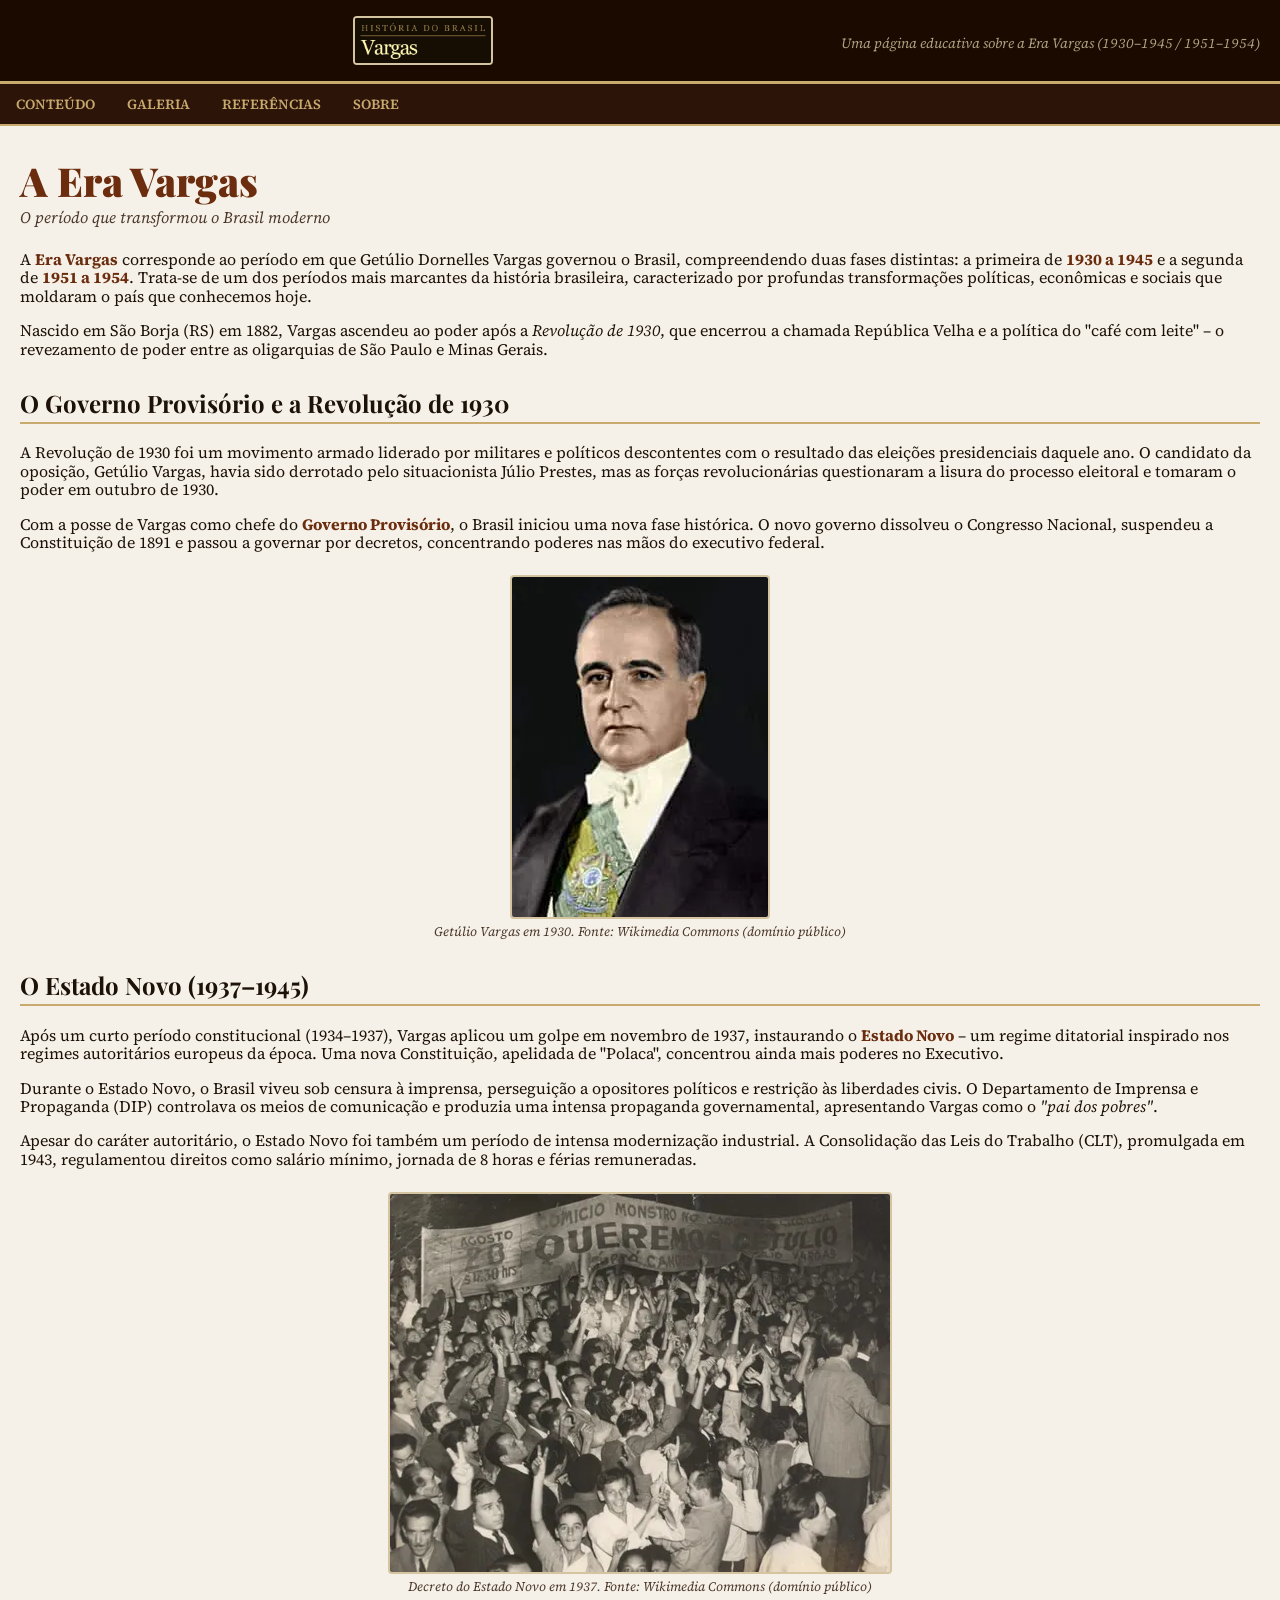
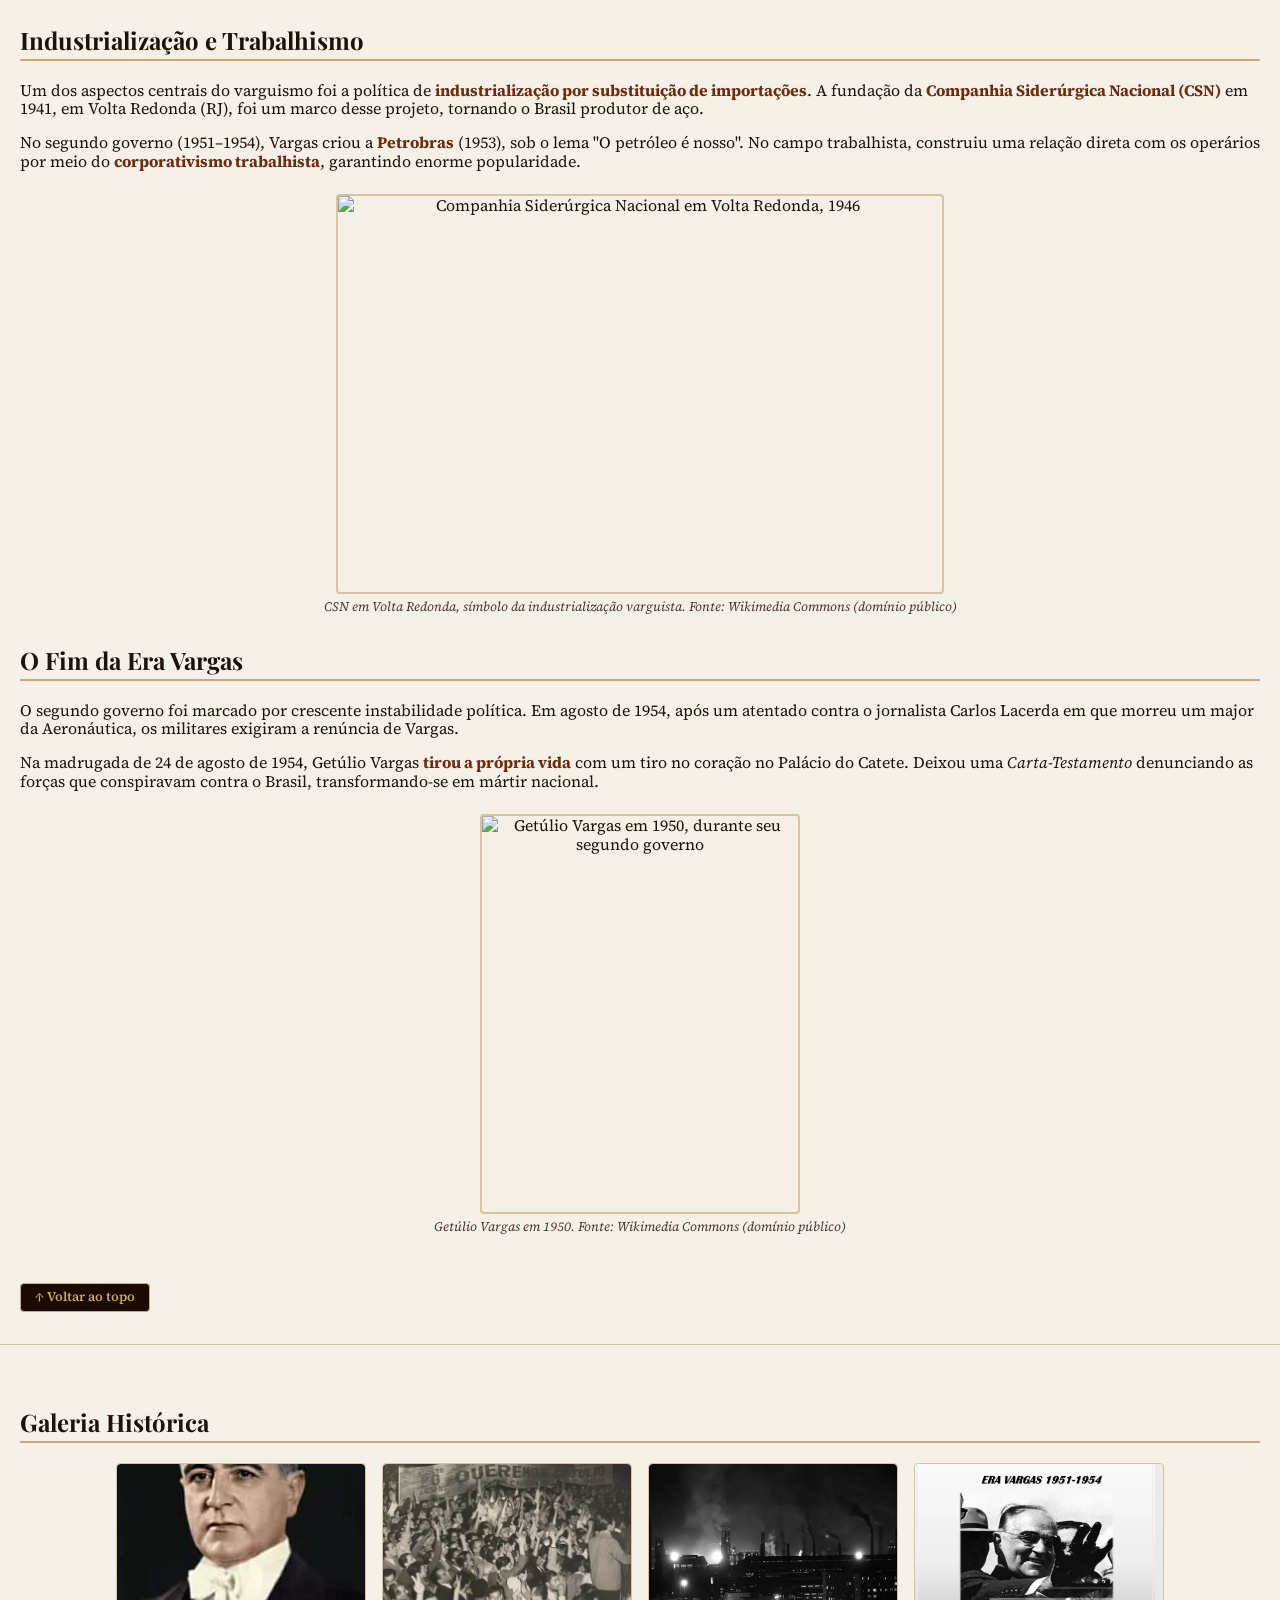
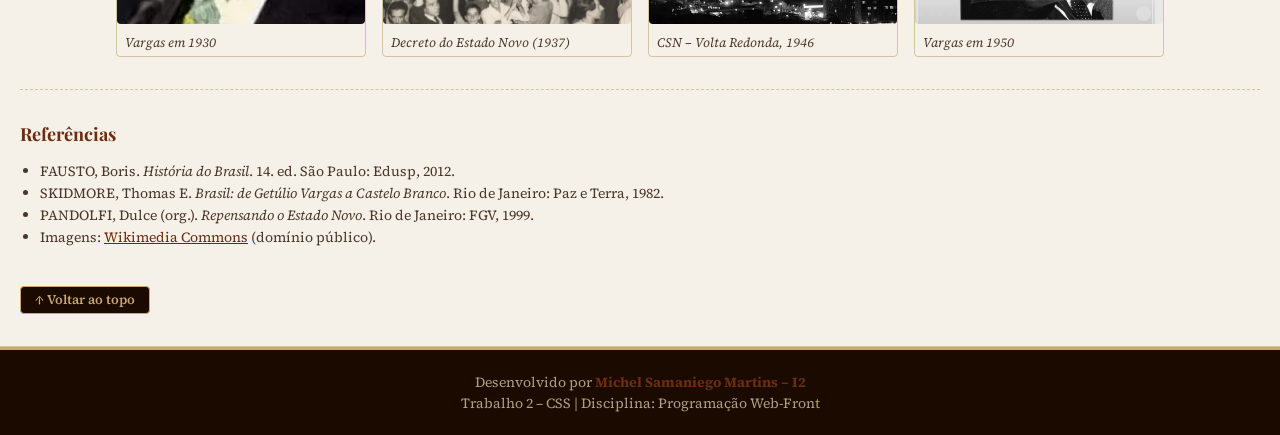
==== trabalho2/index.html @ b0e38e70 "Add files via upload" ====
<!DOCTYPE html>
<html lang="pt-br">
<head>
    <meta charset="UTF-8">
    <meta name="viewport" content="width=device-width, initial-scale=1.0">
    <title>Era Vargas</title>
    <link rel="stylesheet" href="https://cdnjs.cloudflare.com/ajax/libs/modern-normalize/2.0.0/modern-normalize.min.css">
    <link rel="preconnect" href="https://fonts.googleapis.com">
    <link rel="preconnect" href="https://fonts.gstatic.com" crossorigin>
    <link href="https://fonts.googleapis.com/css2?family=Playfair+Display:wght@700;900&family=Source+Serif+4:wght@400;600&display=swap" rel="stylesheet">
    <link rel="stylesheet" href="css/style.css">
</head>
<body>

    <header id="topo">
        <figure class="logo">
            <img class="logo-imagem" src="img/HISTÓRIA DO BRASIL.jpg" alt="Logo História do Brasil">
            <figcaption class="logo-texto">Uma página educativa sobre a Era Vargas (1930–1945 / 1951–1954)</figcaption>
        </figure>
    </header>

    <nav>
        <ul>
            <li><a href="#secao-conteudo">Conteúdo</a></li>
            <li><a href="#secao-galeria">Galeria</a></li>
            <li><a href="#referencias">Referências</a></li>
            <li><a href="#">Sobre</a></li>
        </ul>
    </nav>

    <main>

        <section id="secao-conteudo">

            <h1>A Era Vargas</h1>
            <p class="subtitulo">O período que transformou o Brasil moderno</p>

            <p>A <strong>Era Vargas</strong> corresponde ao período em que Getúlio Dornelles Vargas governou o Brasil, compreendendo duas fases distintas: a primeira de <strong>1930 a 1945</strong> e a segunda de <strong>1951 a 1954</strong>. Trata-se de um dos períodos mais marcantes da história brasileira, caracterizado por profundas transformações políticas, econômicas e sociais que moldaram o país que conhecemos hoje.</p>
            <p>Nascido em São Borja (RS) em 1882, Vargas ascendeu ao poder após a <em>Revolução de 1930</em>, que encerrou a chamada República Velha e a política do "café com leite" – o revezamento de poder entre as oligarquias de São Paulo e Minas Gerais.</p>

            <h2>O Governo Provisório e a Revolução de 1930</h2>

            <p>A Revolução de 1930 foi um movimento armado liderado por militares e políticos descontentes com o resultado das eleições presidenciais daquele ano. O candidato da oposição, Getúlio Vargas, havia sido derrotado pelo situacionista Júlio Prestes, mas as forças revolucionárias questionaram a lisura do processo eleitoral e tomaram o poder em outubro de 1930.</p>
            <p>Com a posse de Vargas como chefe do <strong>Governo Provisório</strong>, o Brasil iniciou uma nova fase histórica. O novo governo dissolveu o Congresso Nacional, suspendeu a Constituição de 1891 e passou a governar por decretos, concentrando poderes nas mãos do executivo federal.</p>

            <figure>
                <img src="img/vargas1930.webp" alt="Getúlio Vargas em 1930, no início de seu governo" width="640" height="480">
                <figcaption>Getúlio Vargas em 1930. <em>Fonte: Wikimedia Commons (domínio público)</em></figcaption>
            </figure>

            <h2>O Estado Novo (1937–1945)</h2>

            <p>Após um curto período constitucional (1934–1937), Vargas aplicou um golpe em novembro de 1937, instaurando o <strong>Estado Novo</strong> – um regime ditatorial inspirado nos regimes autoritários europeus da época. Uma nova Constituição, apelidada de "Polaca", concentrou ainda mais poderes no Executivo.</p>
            <p>Durante o Estado Novo, o Brasil viveu sob censura à imprensa, perseguição a opositores políticos e restrição às liberdades civis. O Departamento de Imprensa e Propaganda (DIP) controlava os meios de comunicação e produzia uma intensa propaganda governamental, apresentando Vargas como o <em>"pai dos pobres"</em>.</p>
            <p>Apesar do caráter autoritário, o Estado Novo foi também um período de intensa modernização industrial. A Consolidação das Leis do Trabalho (CLT), promulgada em 1943, regulamentou direitos como salário mínimo, jornada de 8 horas e férias remuneradas.</p>

            <figure>
                <img src="img/estadonovo.webp" width="640" height="440">
                <figcaption>Decreto do Estado Novo em 1937. <em>Fonte: Wikimedia Commons (domínio público)</em></figcaption>
            </figure>

            <h2>Industrialização e Trabalhismo</h2>

            <p>Um dos aspectos centrais do varguismo foi a política de <strong>industrialização por substituição de importações</strong>. A fundação da <strong>Companhia Siderúrgica Nacional (CSN)</strong> em 1941, em Volta Redonda (RJ), foi um marco desse projeto, tornando o Brasil produtor de aço.</p>
            <p>No segundo governo (1951–1954), Vargas criou a <strong>Petrobras</strong> (1953), sob o lema "O petróleo é nosso". No campo trabalhista, construiu uma relação direta com os operários por meio do <strong>corporativismo trabalhista</strong>, garantindo enorme popularidade.</p>

            <figure>
                <img src="https://upload.wikimedia.org/wikipedia/commons/thumb/0/09/CSN_Volta_Redonda_1946.jpg/640px-CSN_Volta_Redonda_1946.jpg" alt="Companhia Siderúrgica Nacional em Volta Redonda, 1946" width="640" height="420">
                <figcaption>CSN em Volta Redonda, símbolo da industrialização varguista. <em>Fonte: Wikimedia Commons (domínio público)</em></figcaption>
            </figure>

            <h2>O Fim da Era Vargas</h2>

            <p>O segundo governo foi marcado por crescente instabilidade política. Em agosto de 1954, após um atentado contra o jornalista Carlos Lacerda em que morreu um major da Aeronáutica, os militares exigiram a renúncia de Vargas.</p>
            <p>Na madrugada de 24 de agosto de 1954, Getúlio Vargas <strong>tirou a própria vida</strong> com um tiro no coração no Palácio do Catete. Deixou uma <em>Carta-Testamento</em> denunciando as forças que conspiravam contra o Brasil, transformando-se em mártir nacional.</p>

            <figure>
                <img src="https://upload.wikimedia.org/wikipedia/commons/thumb/e/e2/Get%C3%BAlio_Vargas_1950.jpg/480px-Get%C3%BAlio_Vargas_1950.jpg" alt="Getúlio Vargas em 1950, durante seu segundo governo" width="480" height="600">
                <figcaption>Getúlio Vargas em 1950. <em>Fonte: Wikimedia Commons (domínio público)</em></figcaption>
            </figure>

            <a href="#topo" class="link-topo">↑ Voltar ao topo</a>

        </section>

        <section id="secao-galeria">

            <h2>Galeria Histórica</h2>

            <div class="galeria">
                <figure>
                    <img src="img/vargas1930.webp" alt="Getúlio Vargas em 1930">
                    <figcaption>Vargas em 1930</figcaption>
                </figure>
                <figure>
                    <img src="img/estadonovo.webp" alt="Decreto do Estado Novo 1937">
                    <figcaption>Decreto do Estado Novo (1937)</figcaption>
                </figure>
                <figure>
                    <img src="img/CSN.webp" alt="CSN em Volta Redonda, 1946">
                    <figcaption>CSN – Volta Redonda, 1946</figcaption>
                </figure>
                <figure>
                    <img src="img/vargas1950.webp" alt="Getúlio Vargas em 1950">
                    <figcaption>Vargas em 1950</figcaption>
                </figure>
            </div>

            <div id="referencias">
                <h3>Referências</h3>
                <ul>
                    <li>FAUSTO, Boris. <em>História do Brasil</em>. 14. ed. São Paulo: Edusp, 2012.</li>
                    <li>SKIDMORE, Thomas E. <em>Brasil: de Getúlio Vargas a Castelo Branco</em>. Rio de Janeiro: Paz e Terra, 1982.</li>
                    <li>PANDOLFI, Dulce (org.). <em>Repensando o Estado Novo</em>. Rio de Janeiro: FGV, 1999.</li>
                    <li>Imagens: <a href="https://commons.wikimedia.org" target="_blank" rel="noopener noreferrer">Wikimedia Commons</a> (domínio público).</li>
                </ul>
            </div>

            <a href="#topo" class="link-topo">↑ Voltar ao topo</a>

        </section>

    </main>

    <footer>
        <p>Desenvolvido por <strong>Michel Samaniego Martins – I2</strong></p>
        <p>Trabalho 2 – CSS | Disciplina: Programação Web-Front</p>
    </footer>

</body>
</html>
---- trabalho2/css/style.css ----
body {
    font-family: 'Source Serif 4', Georgia, serif;
    color: #1c1208;
    background: #f5f0e8;
    margin: 0 auto;
}

img {
    max-width: 100%;
    height: auto;
    display: block;
}

header {
    background-color: #1a0a00;
    border-bottom: 3px solid #c8a96e;
    padding: 16px 20px;
}

.logo {
    display: flex;
    align-items: center;
    gap: 16px;
    margin: 0;
}

.logo-imagem {
    width: 140px;
}

.logo-texto {
    font-size: 14px;
    font-style: italic;
    color: #b0a080;
}

nav {
    background-color: #2c1408;
    border-bottom: 2px solid #c8a96e;
    position: sticky;
    top: 0;
}

nav ul {
    display: flex;
    flex-wrap: wrap;
    list-style: none;
    margin: 0;
    padding: 0;
}

nav ul li a {
    display: block;
    padding: 12px 16px;
    color: #c8a96e;
    text-decoration: none;
    font-size: 14px;
    font-weight: 600;
    text-transform: uppercase;
}

nav ul li a:hover {
    background-color: #6b2d0e;
    color: #fff;
}

section {
    padding: 32px 20px;
    border-bottom: 1px solid #d4c4a0;
}

h1 {
    font-family: 'Playfair Display', Georgia, serif;
    font-size: 40px;
    font-weight: 900;
    color: #6b2d0e;
    margin: 0 0 4px 0;
}

h2 {
    font-family: 'Playfair Display', Georgia, serif;
    font-size: 24px;
    color: #1c1208;
    border-bottom: 2px solid #c8a96e;
    padding-bottom: 4px;
    margin-top: 32px;
}

h3 {
    font-family: 'Playfair Display', Georgia, serif;
    font-size: 18px;
    color: #6b2d0e;
}

.subtitulo {
    font-style: italic;
    color: #4a3728;
    margin: 0 0 24px 0;
}

p {
    margin: 0 0 16px 0;
}

strong {
    color: #6b2d0e;
}

figure {
    margin: 24px 0;
    text-align: center;
}

figure img {
    margin: 0 auto;
    border: 2px solid #d4c4a0;
    border-radius: 4px;
    max-height: 400px;
    width: auto;
}

figcaption {
    font-size: 13px;
    font-style: italic;
    color: #4a3728;
    margin-top: 6px;
}

.link-topo {
    display: inline-block;
    margin-top: 24px;
    padding: 6px 14px;
    background: #1a0a00;
    color: #c8a96e;
    text-decoration: none;
    font-size: 13px;
    font-weight: 600;
    border: 1px solid #c8a96e;
    border-radius: 4px;
}

.link-topo:hover {
    background: #6b2d0e;
    color: #fff;
}

.galeria {
    display: flex;
    flex-wrap: wrap;
    gap: 16px;
    justify-content: center;
    margin: 16px 0;
}

.galeria figure {
    flex: 1 1 180px;
    max-width: 250px;
    margin: 0;
    text-align: left;
    border: 1px solid #d4c4a0;
    border-radius: 4px;
    overflow: hidden;
}

.galeria figure img {
    width: 100%;
    height: 160px;
    object-fit: cover;
    border: none;
    max-height: none;
}

.galeria figcaption {
    padding: 6px 8px;
    font-size: 13px;
}

#referencias {
    margin-top: 32px;
    padding-top: 16px;
    border-top: 1px dashed #d4c4a0;
}

#referencias ul {
    padding-left: 20px;
}

#referencias li {
    font-size: 14px;
    color: #4a3728;
    margin-bottom: 6px;
}

#referencias a {
    color: #6b2d0e;
}

footer {
    background: #1a0a00;
    border-top: 3px solid #c8a96e;
    padding: 20px;
    text-align: center;
    color: #b0a080;
    font-size: 14px;
}

footer p {
    margin: 4px 0;
}
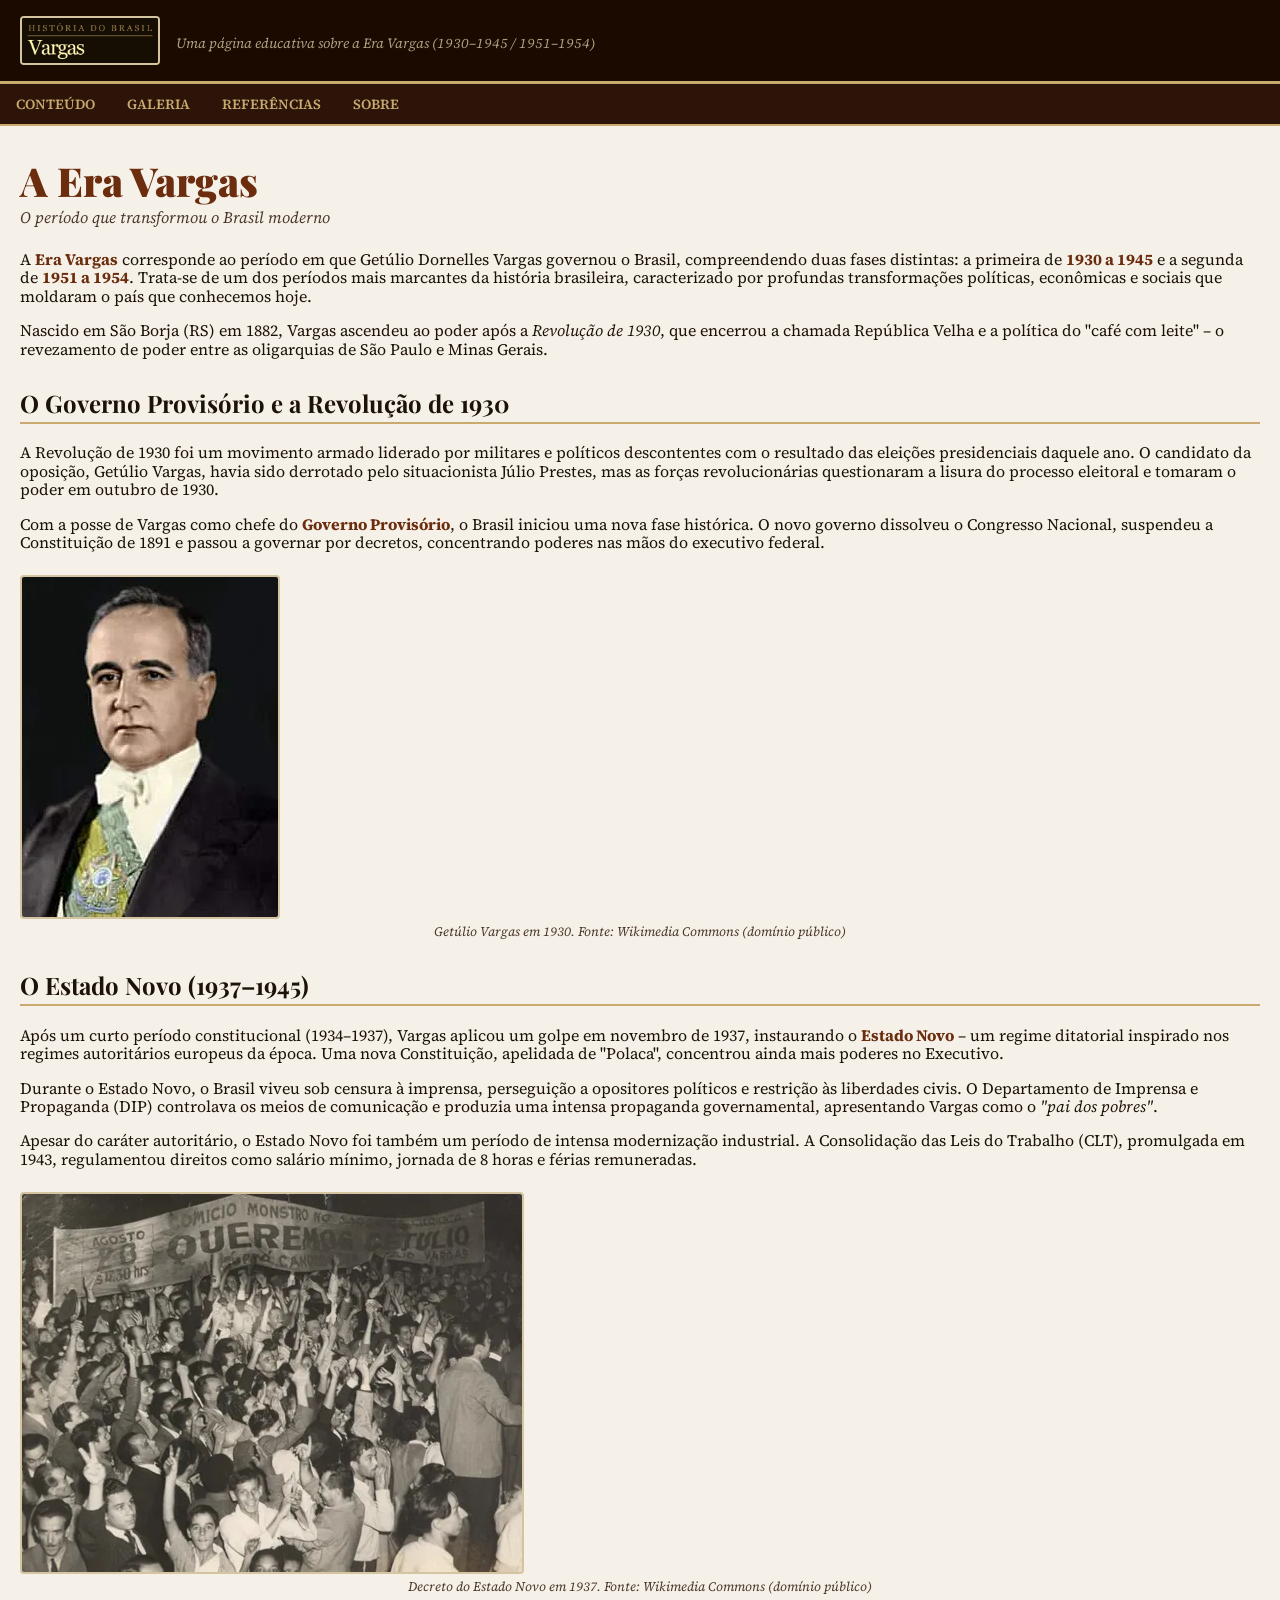
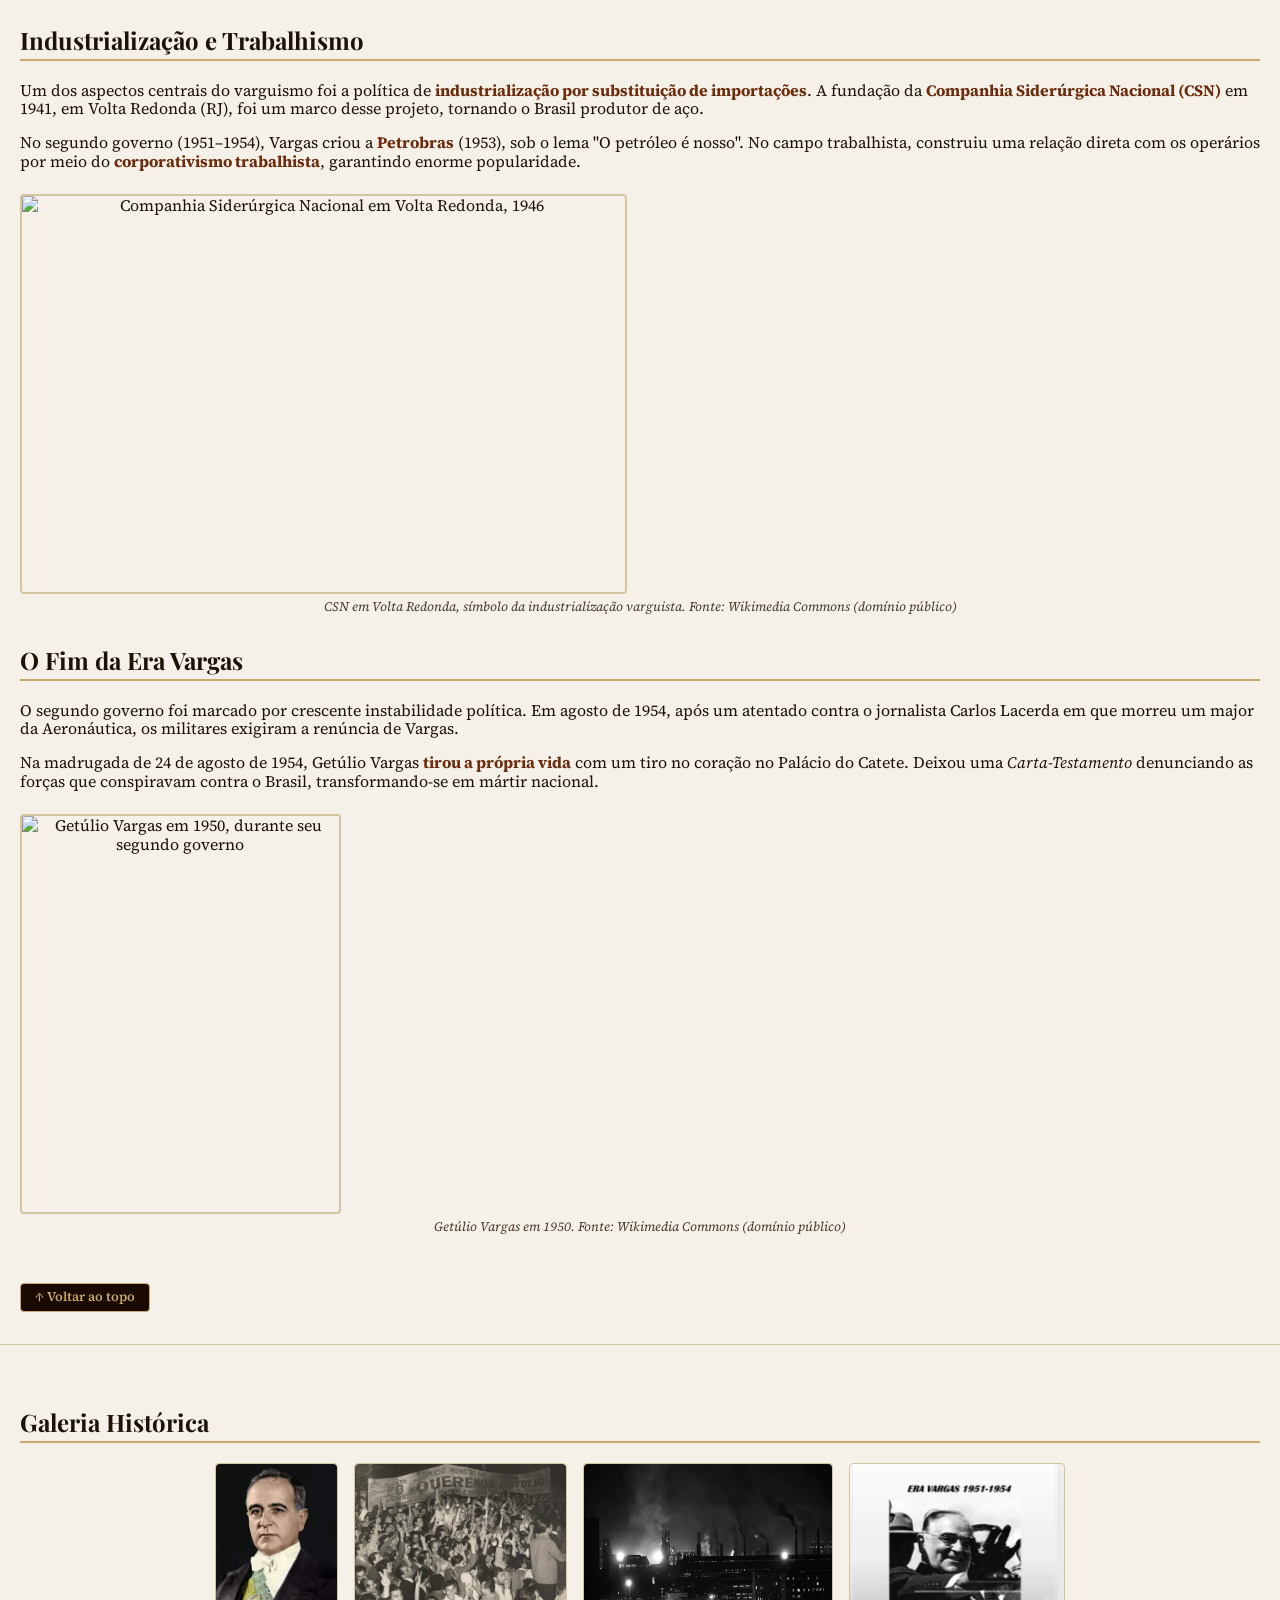
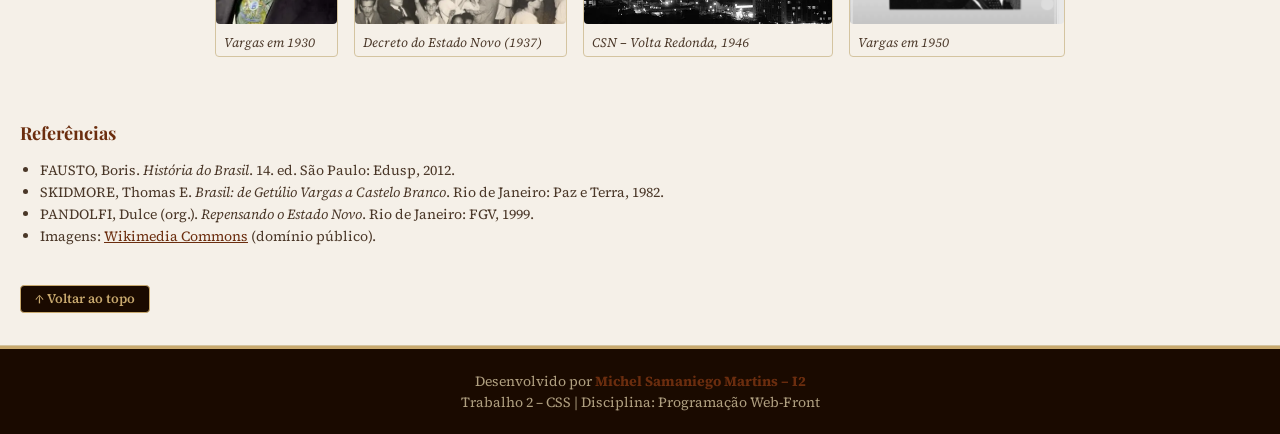
==== commit f5702551: "Update index.html" ====
--- a/trabalho2/index.html
+++ b/trabalho2/index.html
@@ -14,7 +14,7 @@
 
     <header id="topo">
         <figure class="logo">
-            <img class="logo-imagem" src="img/HISTÓRIA DO BRASIL.jpg" alt="Logo História do Brasil">
+            <img class="logo-imagem" src="img/historiadobrasil.jpg" alt="Logo História do Brasil">
             <figcaption class="logo-texto">Uma página educativa sobre a Era Vargas (1930–1945 / 1951–1954)</figcaption>
         </figure>
     </header>
@@ -24,7 +24,7 @@
             <li><a href="#secao-conteudo">Conteúdo</a></li>
             <li><a href="#secao-galeria">Galeria</a></li>
             <li><a href="#referencias">Referências</a></li>
-            <li><a href="#">Sobre</a></li>
+            <li><a href="#sobre">Sobre</a></li>
         </ul>
     </nav>
 
@@ -122,7 +122,7 @@
 
     </main>
 
-    <footer>
+    <footer id="sobre">
         <p>Desenvolvido por <strong>Michel Samaniego Martins – I2</strong></p>
         <p>Trabalho 2 – CSS | Disciplina: Programação Web-Front</p>
     </footer>
--- a/trabalho2/css/style.css
+++ b/trabalho2/css/style.css
@@ -3,7 +3,6 @@
     font-family: 'Source Serif 4', Georgia, serif;
     color: #1c1208;
     background: #f5f0e8;
-    margin: 0 auto;
 }
 
 img {
@@ -113,7 +112,6 @@
 }
 
 figure img {
-    margin: 0 auto;
     border: 2px solid #d4c4a0;
     border-radius: 4px;
     max-height: 400px;
@@ -154,21 +152,17 @@
 }
 
 .galeria figure {
-    flex: 1 1 180px;
     max-width: 250px;
     margin: 0;
     text-align: left;
     border: 1px solid #d4c4a0;
     border-radius: 4px;
-    overflow: hidden;
 }
 
 .galeria figure img {
     width: 100%;
     height: 160px;
-    object-fit: cover;
     border: none;
-    max-height: none;
 }
 
 .galeria figcaption {
@@ -179,7 +173,6 @@
 #referencias {
     margin-top: 32px;
     padding-top: 16px;
-    border-top: 1px dashed #d4c4a0;
 }
 
 #referencias ul {
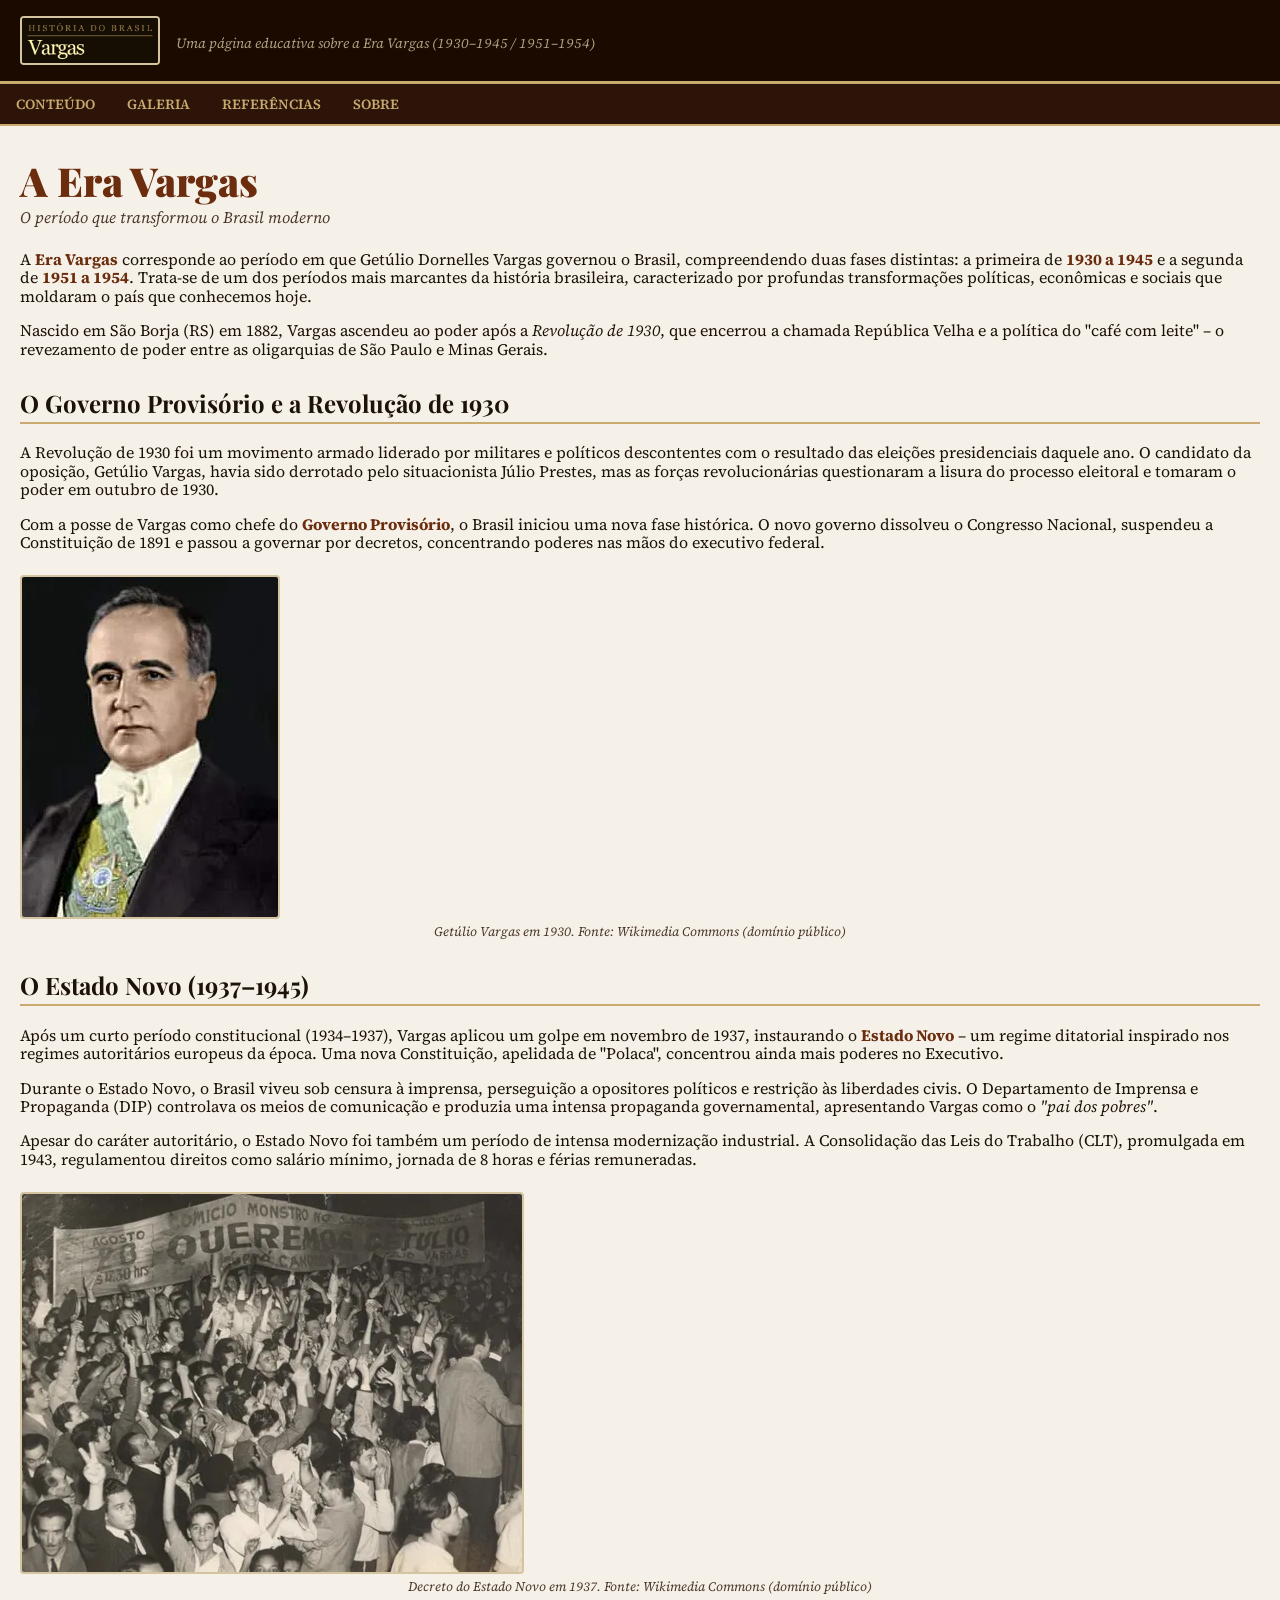
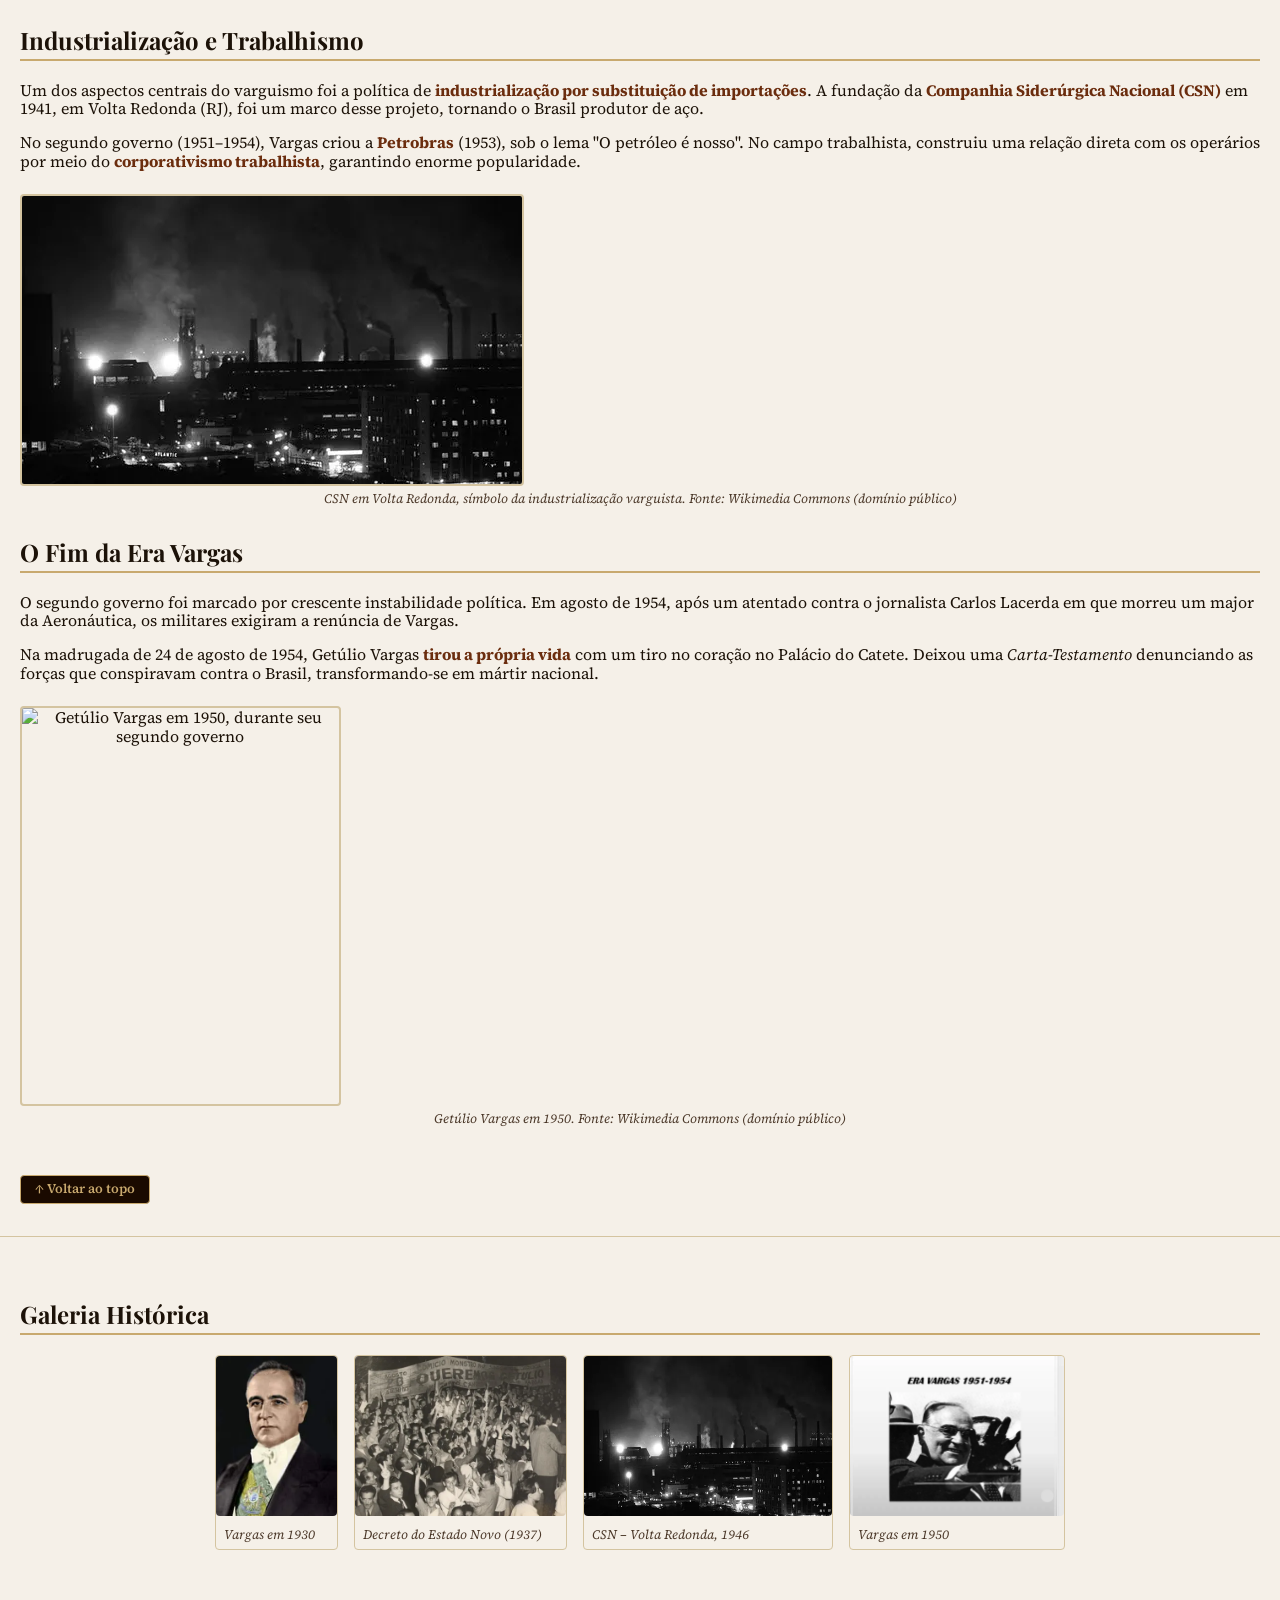
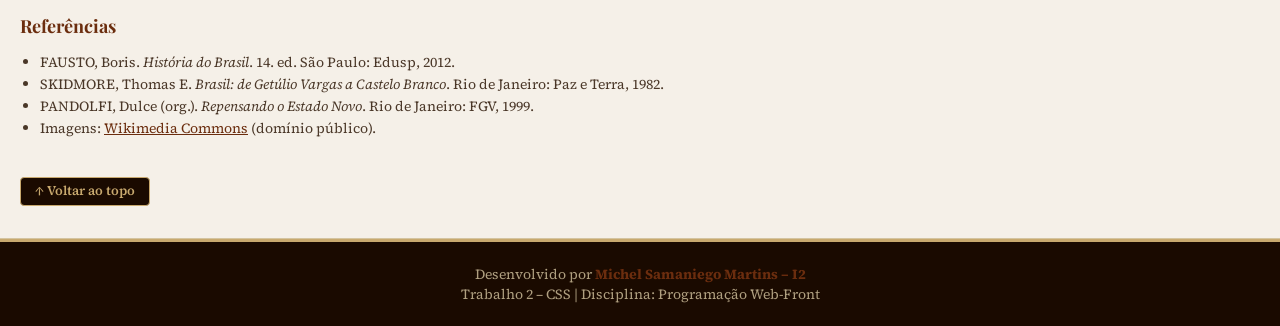
==== commit 96100216: "Update index.html" ====
--- a/trabalho2/index.html
+++ b/trabalho2/index.html
@@ -65,7 +65,7 @@
             <p>No segundo governo (1951–1954), Vargas criou a <strong>Petrobras</strong> (1953), sob o lema "O petróleo é nosso". No campo trabalhista, construiu uma relação direta com os operários por meio do <strong>corporativismo trabalhista</strong>, garantindo enorme popularidade.</p>
 
             <figure>
-                <img src="https://upload.wikimedia.org/wikipedia/commons/thumb/0/09/CSN_Volta_Redonda_1946.jpg/640px-CSN_Volta_Redonda_1946.jpg" alt="Companhia Siderúrgica Nacional em Volta Redonda, 1946" width="640" height="420">
+                <img src="img/CSN.webp" alt="Companhia Siderúrgica Nacional em Volta Redonda, 1946" width="640" height="420">
                 <figcaption>CSN em Volta Redonda, símbolo da industrialização varguista. <em>Fonte: Wikimedia Commons (domínio público)</em></figcaption>
             </figure>
 
@@ -75,7 +75,7 @@
             <p>Na madrugada de 24 de agosto de 1954, Getúlio Vargas <strong>tirou a própria vida</strong> com um tiro no coração no Palácio do Catete. Deixou uma <em>Carta-Testamento</em> denunciando as forças que conspiravam contra o Brasil, transformando-se em mártir nacional.</p>
 
             <figure>
-                <img src="https://upload.wikimedia.org/wikipedia/commons/thumb/e/e2/Get%C3%BAlio_Vargas_1950.jpg/480px-Get%C3%BAlio_Vargas_1950.jpg" alt="Getúlio Vargas em 1950, durante seu segundo governo" width="480" height="600">
+                <img src="vargas1950.webp" alt="Getúlio Vargas em 1950, durante seu segundo governo" width="480" height="600">
                 <figcaption>Getúlio Vargas em 1950. <em>Fonte: Wikimedia Commons (domínio público)</em></figcaption>
             </figure>
 
